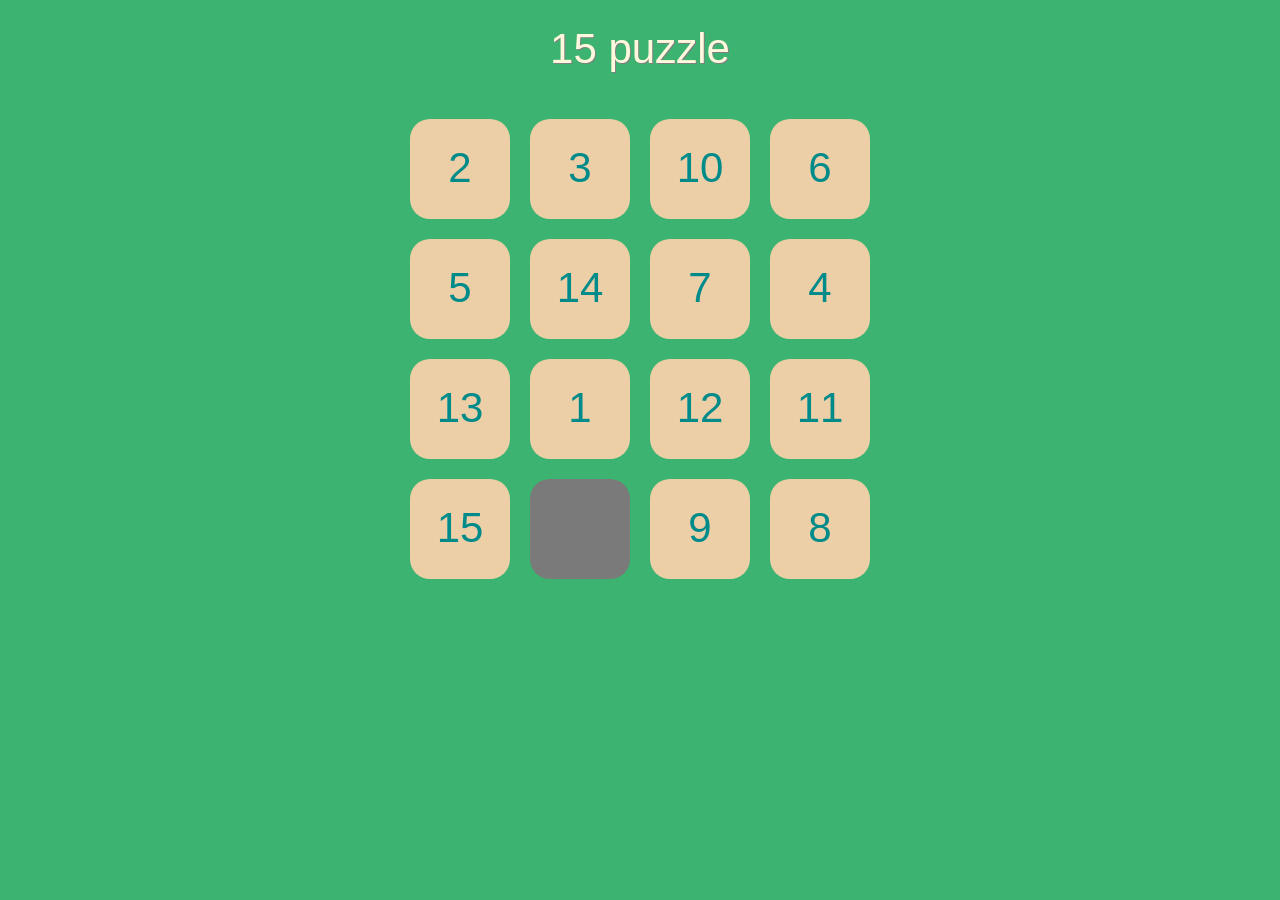
==== index.html @ 89931216 "Based game" ====
<!DOCTYPE html>
    <head>
        <meta charset="utf-8">
        <meta http-equiv="X-UA-Compatible" content="IE=edge">
        <meta name="viewport" content="width=device-width, initial-scale=1">

        <title>15 board</title>
        <meta name="description" content="15 board game">

        <link rel="shortcut icon" href="favicon.ico">

        <link rel="stylesheet" href="css/normalize.css">
        <link rel="stylesheet" href="css/html5-boilerplate.css">
        <link rel="stylesheet" href="css/main.css">
    </head>

    <body>
        <main>
            <div class="content">
                <div class="content__title">15 puzzle</div>

                <div class="board"></div>
            </div>
        </main>

        <script src="js/vendor/jquery-3.7.1.min.js"></script>
        <script src="js/main.js"></script>
    </body>
</html>
---- css/html5-boilerplate.css ----
/*! HTML5 Boilerplate v4.3.0 | MIT License | http://h5bp.com/ */

/*
 * What follows is the result of much research on cross-browser styling.
 * Credit left inline and big thanks to Nicolas Gallagher, Jonathan Neal,
 * Kroc Camen, and the H5BP dev community and team.
 */

/* ==========================================================================
   Base styles: opinionated defaults
   ========================================================================== */

html,
button,
input,
select,
textarea {
    color: #222;
}

html {
    font-size: 1em;
    line-height: 1.4;
}

/*
 * Remove text-shadow in selection highlight: h5bp.com/i
 * These selection rule sets have to be separate.
 * Customize the background color to match your design.
 */

::-moz-selection {
    background: #b3d4fc;
    text-shadow: none;
}

::selection {
    background: #b3d4fc;
    text-shadow: none;
}

/*
 * A better looking default horizontal rule
 */

hr {
    display: block;
    height: 1px;
    border: 0;
    border-top: 1px solid #ccc;
    margin: 1em 0;
    padding: 0;
}

/*
 * Remove the gap between images, videos, audio and canvas and the bottom of
 * their containers: h5bp.com/i/440
 */

audio,
canvas,
img,
video {
    vertical-align: middle;
}

/*
 * Remove default fieldset styles.
 */

fieldset {
    border: 0;
    margin: 0;
    padding: 0;
}

/*
 * Allow only vertical resizing of textareas.
 */

textarea {
    resize: vertical;
}
---- css/main.css ----
* {
    box-sizing: border-box;
}

main {
    background-color: mediumseagreen;
    min-height: 100vh;
    user-select: none;
}

.content {
    margin: 0 auto;
    min-height: max-content;
    width: 600px;
}

.content__title {
    color: cornsilk;
    font-size: 42px;
    padding: 20px;
    text-align: center;
    text-shadow: 1px 1px gray;
}

.board {
    align-items: center;
    display: grid;
    grid-template-columns: auto auto auto auto;
    justify-items: center;
    height: 500px;
    margin: 0 auto 20px auto;
    padding: 10px;
    width: 500px;
}

.board__tile {
    align-items: center;
    background-color: #edcfa7;
    border-radius: 20%;
    color: darkcyan;
    cursor: pointer;
    display: flex;
    font-size: 42px;
    justify-content: center;
    height: 100px;
    width: 100px;
}

.board__tile[data-num=""] {
    background-color: #7a7a7a;
}
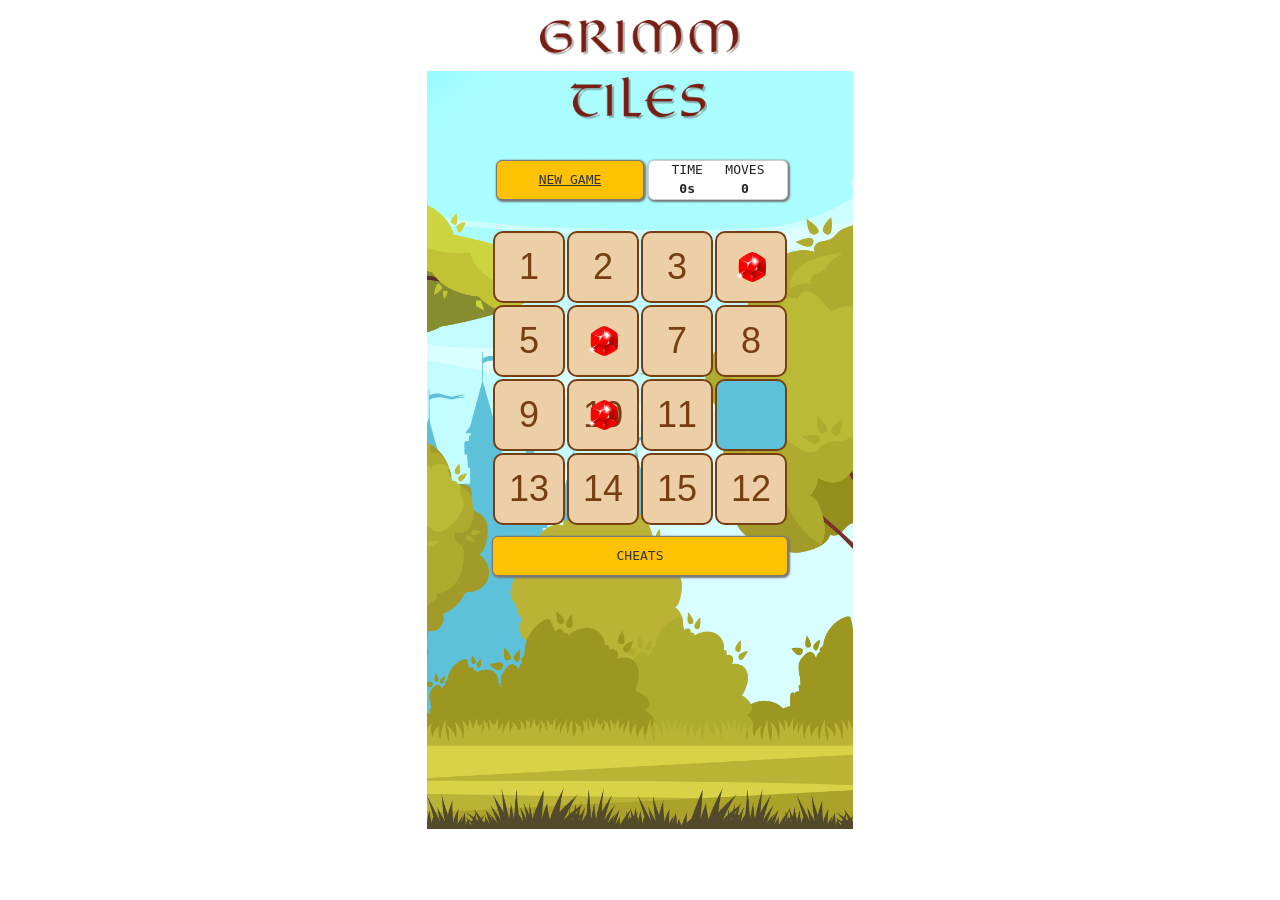
==== commit 88f05ba1: "Second part" ====
--- a/index.html
+++ b/index.html
@@ -17,9 +17,26 @@
     <body>
         <main>
             <div class="content">
-                <div class="content__title">15 puzzle</div>
+                <div class="content__title"><img src="img/title.png" alt="Grimm Tiles"></div>
+
+                <div class="content__control">
+                    <a class="content__new-game-btn" href="">New Game</a>
+
+                    <div class="content__stat">
+                        <div class="content__stat-time">
+                            <div>Time</div>
+                            <div class="content__stat-time-val" data-val="0"></div>
+                        </div>
+                        <div class="content__stat-moves">
+                            <div>Moves</div>
+                            <div class="content__stat-moves-val" data-val="0"></div>
+                        </div>
+                    </div>
+                </div>
 
                 <div class="board"></div>
+
+                <a class="content__cheats-btn">Cheats</a>
             </div>
         </main>
 
--- a/css/main.css
+++ b/css/main.css
@@ -3,15 +3,16 @@
 }
 
 main {
-    background-color: mediumseagreen;
     min-height: 100vh;
     user-select: none;
 }
 
 .content {
+    background: url("../img/bg.png") no-repeat center center;
+    background-size: contain;
     margin: 0 auto;
-    min-height: max-content;
-    width: 600px;
+    min-height: 100vh;
+    width: 426px;
 }
 
 .content__title {
@@ -22,30 +23,122 @@
     text-shadow: 1px 1px gray;
 }
 
+.content__title img {
+    width: 200px;
+}
+
 .board {
     align-items: center;
     display: grid;
     grid-template-columns: auto auto auto auto;
     justify-items: center;
-    height: 500px;
-    margin: 0 auto 20px auto;
+    height: 316px;
+    margin: 0 auto;
     padding: 10px;
-    width: 500px;
+    width: 316px;
 }
 
 .board__tile {
     align-items: center;
     background-color: #edcfa7;
-    border-radius: 20%;
-    color: darkcyan;
+    border: 2px solid #773D13;
+    border-radius: 10px;
+    color: #773D13;
     cursor: pointer;
     display: flex;
-    font-size: 42px;
+    font-size: 36px;
     justify-content: center;
-    height: 100px;
-    width: 100px;
+    position: relative;
+    height: 72px;
+    width: 72px;
+}
+
+.board__tile[data-type="bomb"]:before {
+    content: '';
+    background: url("../img/gem.png") no-repeat center center;
+    height: 100%;
+    position: absolute;
+    width: 100%;
+    background-size: 30px;
 }
 
 .board__tile[data-num=""] {
-    background-color: #7a7a7a;
+    background-color: #5DC2D9;
+}
+
+.content__control {
+    display: flex;
+    justify-content: space-between;
+    margin: 10px auto;
+    padding: 10px;
+    width: 316px;
+}
+
+.content__new-game-btn {
+    align-items: center;
+    background-color: #FFC203;
+    border: 1px solid #777;
+    border-radius: 6px;
+    box-shadow: 1px 1px 2px 1px #777;
+    color: #333;
+    cursor: pointer;
+    display: flex;
+    font-family: monospace;
+    height: 40px;
+    justify-content: center;
+    margin: 0 auto;
+    text-transform: uppercase;
+    width: 148px;
+}
+
+.content__stat {
+    background-color: white;
+    border: 1px solid #ccc;
+    border-radius: 6px;
+    box-shadow: 1px 1px 2px 1px #777;
+    display: flex;
+    font-family: monospace;
+    height: 40px;
+    justify-content: space-evenly;
+    text-transform: uppercase;
+    width: 140px;
+}
+
+.content__stat > div {
+    text-align: center;
+}
+
+.content__stat-time-val,
+.content__stat-moves-val {
+    font-weight: 700;
+}
+
+.content__stat-moves-val:before {
+    content: attr(data-val);
+}
+
+.content__stat-time-val:before {
+    content: attr(data-val);
+}
+
+.content__stat-time-val:after {
+    content: 's';
+    text-transform: lowercase;
+}
+
+.content__cheats-btn {
+    align-items: center;
+    background-color: #FFC203;
+    border: 1px solid #777;
+    border-radius: 6px;
+    box-shadow: 1px 1px 2px 1px #777;
+    color: #333;
+    cursor: pointer;
+    display: flex;
+    font-family: monospace;
+    height: 40px;
+    justify-content: center;
+    margin: 0 auto;
+    text-transform: uppercase;
+    width: 296px;
 }
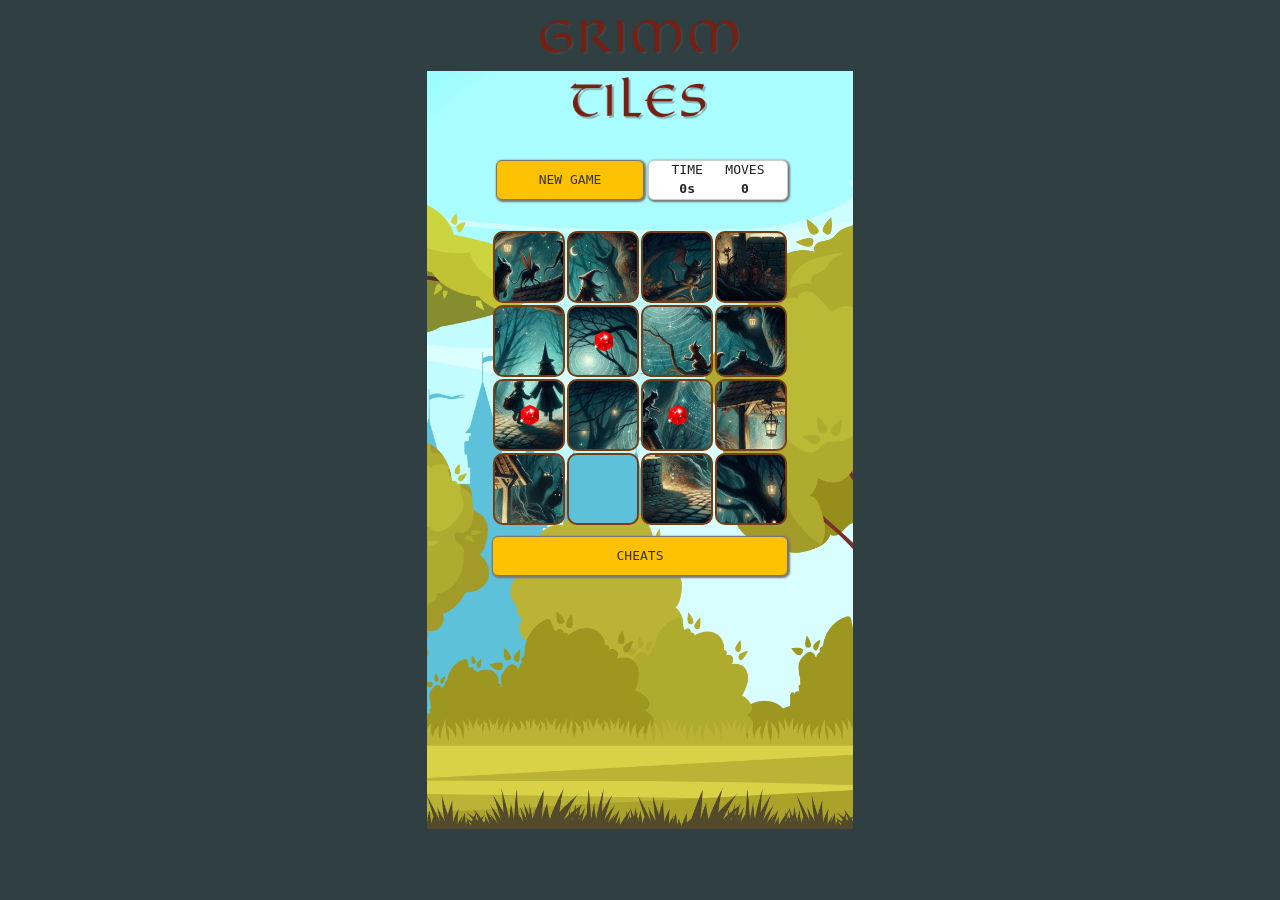
==== commit efb541a4: "Title / favicon" ====
--- a/index.html
+++ b/index.html
@@ -4,7 +4,7 @@
         <meta http-equiv="X-UA-Compatible" content="IE=edge">
         <meta name="viewport" content="width=device-width, initial-scale=1">
 
-        <title>15 board</title>
+        <title>Grimm Tiles</title>
         <meta name="description" content="15 board game">
 
         <link rel="shortcut icon" href="favicon.ico">
--- a/css/main.css
+++ b/css/main.css
@@ -3,6 +3,7 @@
 }
 
 main {
+    background-color: #2f3f42;
     min-height: 100vh;
     user-select: none;
 }
@@ -41,16 +42,36 @@
 .board__tile {
     align-items: center;
     background-color: #edcfa7;
+    background-size: contain;
     border: 2px solid #773D13;
     border-radius: 10px;
-    color: #773D13;
+    color: floralwhite;
     cursor: pointer;
     display: flex;
-    font-size: 36px;
+    font-size: 0;
     justify-content: center;
     position: relative;
     height: 72px;
     width: 72px;
+}
+
+.board_cheats .board__tile {
+    font-size: 42px;
+}
+
+.board_complete {
+    height: 306px;
+    width: 306px;
+}
+
+.board_complete .board__tile {
+    border: none;
+    border-radius: unset;
+    font-size: 0;
+}
+
+.board_complete .board__tile:before {
+    display: none;
 }
 
 .board__tile[data-type="bomb"]:before {
@@ -59,11 +80,12 @@
     height: 100%;
     position: absolute;
     width: 100%;
-    background-size: 30px;
+    background-size: 20px;
 }
 
 .board__tile[data-num=""] {
     background-color: #5DC2D9;
+    background-image: none !important;
 }
 
 .content__control {
@@ -87,6 +109,7 @@
     height: 40px;
     justify-content: center;
     margin: 0 auto;
+    text-decoration: none;
     text-transform: uppercase;
     width: 148px;
 }
